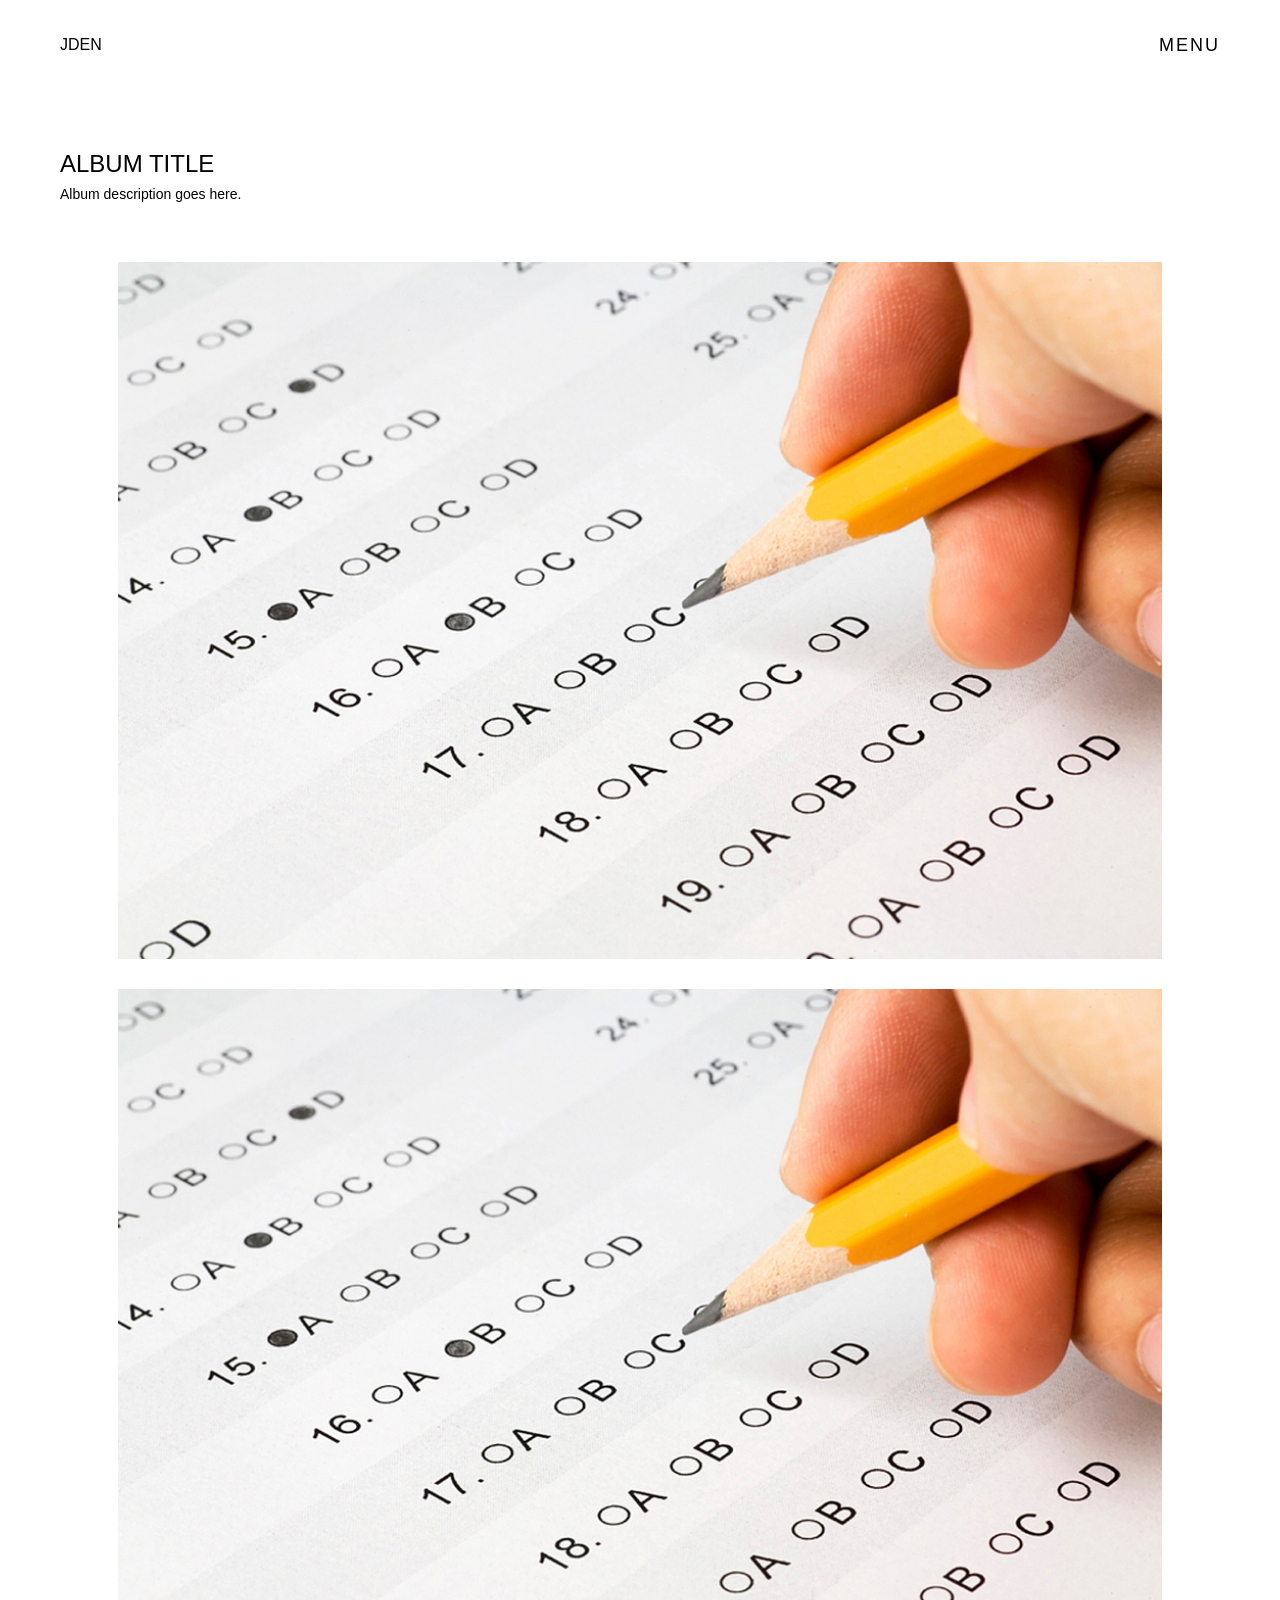
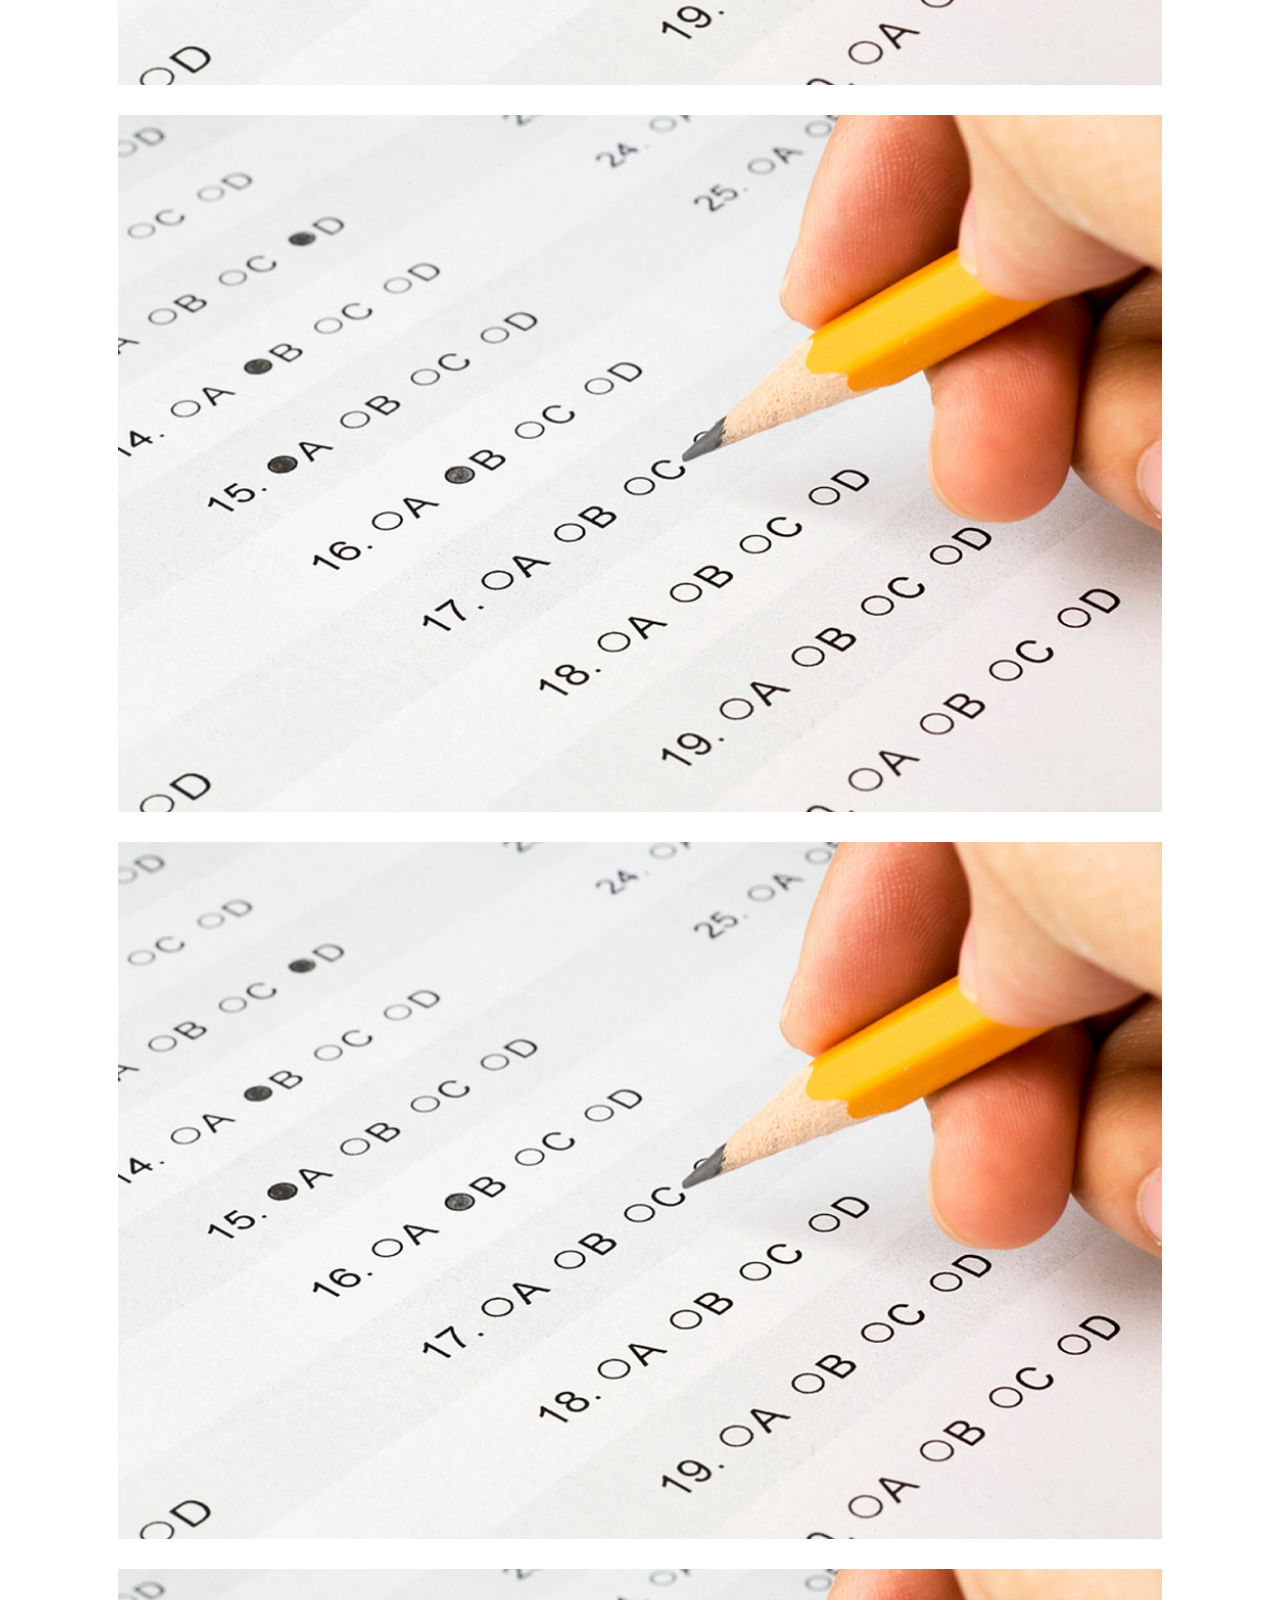
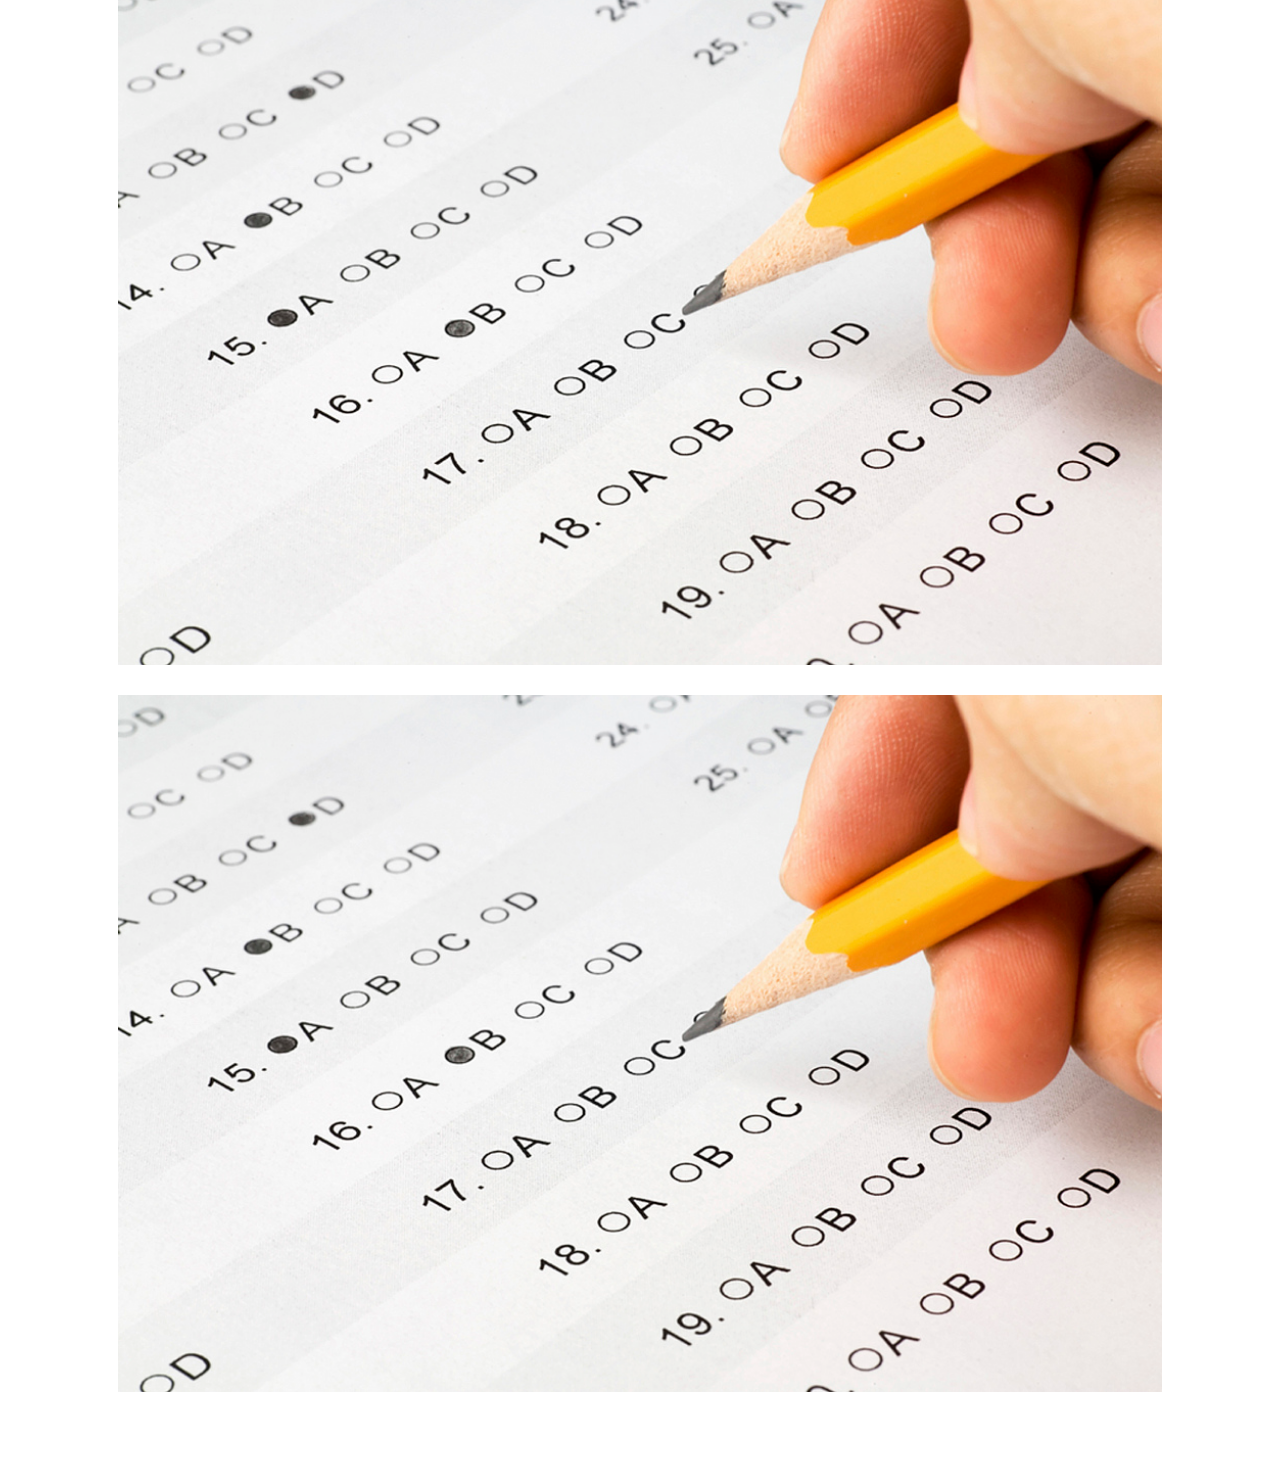
==== album.html @ 88dbee7e "Added the Gallery, Albums and clicking animations for Albums" ====
<!DOCTYPE html>
<html lang="en">
<head>
    <meta charset="UTF-8">
    <meta name="viewport" content="width=device-width, initial-scale=1.0">

    <title>Album — JDEN Photography</title>

    <link rel="stylesheet" href="css/style.css">
</head>

<body>

    <header>
        <a href="index.html" class="logo">JDEN</a>

        <button class="menu-button">MENU</button>

        <nav class="menu">
            <a href="index.html">HOME</a>
            <a href="gallery.html">GALLERY</a>
            <a href="about.html">ABOUT</a>
        </nav>
    </header>


    <main>

        <section class="album-page">

            <div class="album-header">
                <h1>ALBUM TITLE</h1>
                <p>Album description goes here.</p>
            </div>


            <div class="photo-grid">

                <img src="images/test.png" alt="Album photograph">
                <img src="images/test.png" alt="Album photograph">
                <img src="images/test.png" alt="Album photograph">
                <img src="images/test.png" alt="Album photograph">
                <img src="images/test.png" alt="Album photograph">
                <img src="images/test.png" alt="Album photograph">

            </div>

        </section>

    </main>


    <script src="js/main.js"></script>

</body>
</html>
---- css/style.css ----
* {
    box-sizing: border-box;
    margin: 0;
    padding: 0;
}


/* BODY */

body {
    font-family: Arial, sans-serif;
}


/* HEADER */

header {
    position: fixed;
    top: 0;
    left: 0;

    width: 100%;
    height: 90px;

    padding: 25px 60px;

    display: flex;
    justify-content: space-between;
    align-items: center;

    z-index: 10;

    background-color: transparent;
}

.logo {
    text-decoration: none;
    color: black;
}


.menu-button {
    border: none;
    background: none;
    cursor: pointer;

    color: black;
    font-family: Arial, sans-serif;
    font-size: 18px;
    letter-spacing: 2px;

    position: relative;
    z-index: 10; /* Keeps the button above the sliding menu */
}


.menu {
    position: fixed;

    top: 0;
    right: 0;

    width: 35.8%;
    height: 100vh;

    display: flex;
    flex-direction: column;
    justify-content: center;
    align-items: center;

    gap: 30px;

    background-color: white;

    transform: translateX(100%); /* Moves menu completely off screen */

    transition: transform 0.4s ease; /* Controls sliding animation */

    z-index: 5;
}


.menu.open {
    transform: translateX(0); /* Moves menu onto the screen */
}


.menu a {
    color: black;
    text-decoration: none;

    font-size: 18px;
    letter-spacing: 2px; /* Adds space between letters */
    
    transition: opacity 0.2s ease; /* Smooth hover effect */
}

.menu a:hover {
    opacity: 0.5; /* Fades the link when hovered */
}


/* HERO */

.hero {
    position: relative;

    margin-top: 90px; /* Starts the hero below the header */

    height: calc(100vh - 130px); /* Fills the remaining screen */

    overflow: hidden;
}


.hero img {
    width: 100%;
    height: 100%;

    object-fit: cover; /* Makes the image fill the hero */
}


/* ALBUM INFORMATION */


.album-info {
    padding: 60px 30px;
}

.album-info h1 {
    font-size: 24px;
    font-weight: normal;
}

.album-info p {
    margin-top: 8px;
    font-size: 14px;
}


/* GALLERY */

#gallery {
    min-height: 100vh;
    padding: 100px 30px;
}

/* GALLERY */

.gallery {
    padding: 150px 60px 80px;
}

.gallery h1 {
    font-size: 24px;
    font-weight: normal;
    margin-bottom: 50px;
}


.album-grid {
    display: grid;
    grid-template-columns: repeat(2, 1fr);
    gap: 60px 30px;
}


.album {
    color: black;
    text-decoration: none;
    display: block;
    transition: transform 0.25s ease;
}

.album:hover {
    transform: scale(1.02);
}


.album img {
    width: 100%;
    height: 500px;
    object-fit: cover;
    display: block;

    transition: opacity 0.3s ease;
}

.album:hover img {
    opacity: 0.75;
}

.album h2 {
    margin-top: 15px;

    font-size: 18px;
    font-weight: normal;
}


.album p {
    margin-top: 5px;

    font-size: 14px;
}

/* ALBUM PAGE */

.album-page {
    padding: 150px 60px 80px;
}


.album-header {
    margin-bottom: 60px;
}


.album-header h1 {
    font-size: 24px;
    font-weight: normal;
}


.album-header p {
    margin-top: 8px;
    font-size: 14px;
}


.photo-grid {
    display: flex;
    flex-direction: column;
    gap: 30px;
}


.photo-grid img {
    width: 90%;
    height: auto;

    margin: 0 auto;
    display: block;
}

/* ABOUT */

#about {
    min-height: 100vh;
    padding: 100px 30px;
}


/* MOBILE */

@media (max-width: 768px) {

    header {
        padding: 20px;
    }

    .hero-info {
        left: 20px;
        bottom: 25px;
    }

    .gallery {
        padding: 120px 20px 60px;
    }

    .gallery h1 {
        margin-bottom: 30px;
    }

    .album-grid {
        grid-template-columns: 1fr;
        gap: 45px;
    }

    .album img {
        height: 400px;
    }
    .album-page {
    padding: 120px 20px 60px;
}

.album-header {
    margin-bottom: 40px;
}

.photo-grid {
    grid-template-columns: 1fr;
    gap: 20px;
}

.photo-grid img {
    height: 450px;
}
}
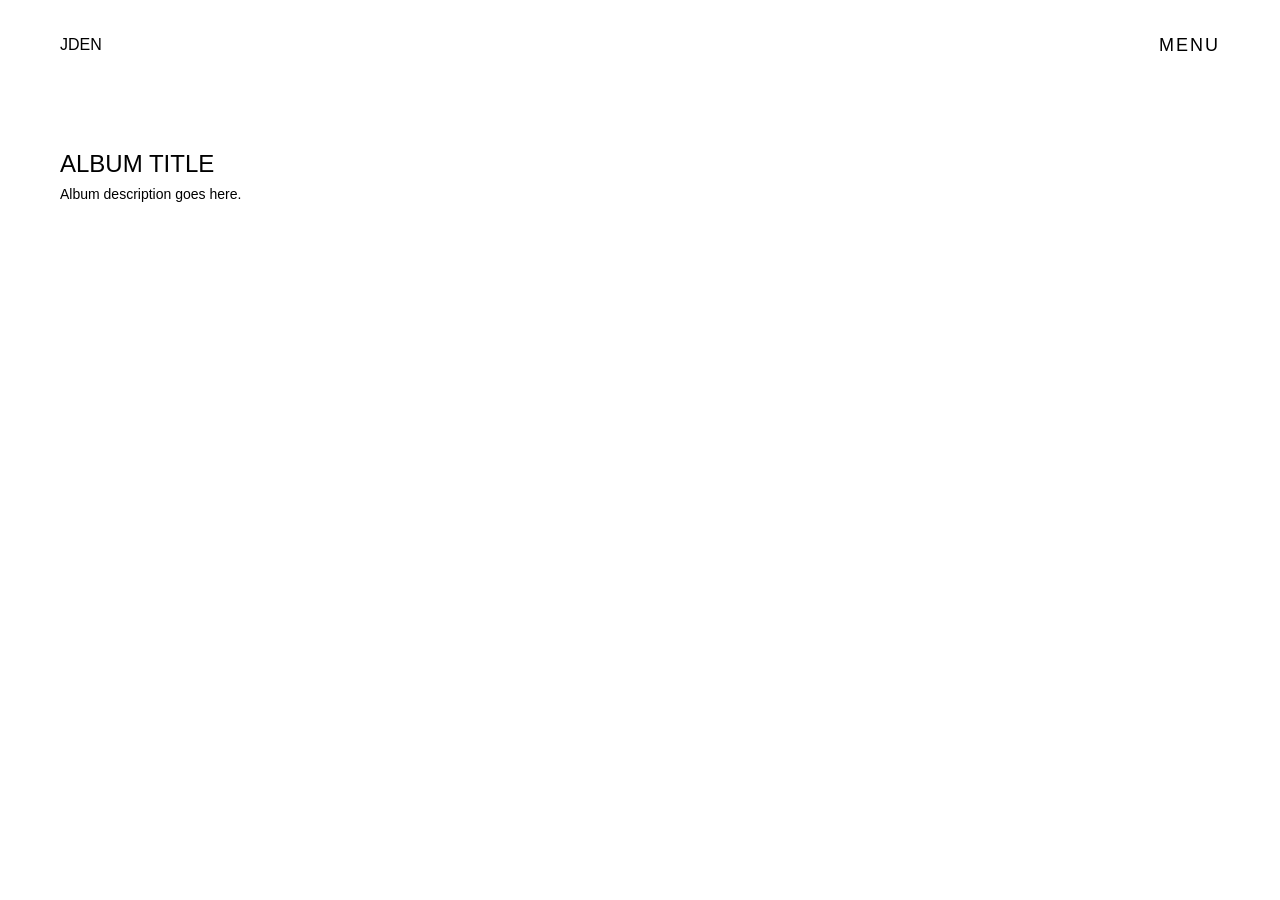
==== commit 74e99e74: "Set up dynamic album, gallery, and lightbox" ====
--- a/album.html
+++ b/album.html
@@ -35,22 +35,33 @@
 
 
             <div class="photo-grid">
-
-                <img src="images/test.png" alt="Album photograph">
-                <img src="images/test.png" alt="Album photograph">
-                <img src="images/test.png" alt="Album photograph">
-                <img src="images/test.png" alt="Album photograph">
-                <img src="images/test.png" alt="Album photograph">
-                <img src="images/test.png" alt="Album photograph">
-
             </div>
 
         </section>
 
     </main>
 
+    <!-- LIGHTBOX -->
+<!-- Hidden until a photo is clicked -->
+<div class="lightbox">
+
+    <!-- Closes the lightbox -->
+    <button class="lightbox-close">×</button>
+
+    <!-- Shows the previous photo -->
+    <button class="lightbox-prev">←</button>
+
+    <!-- The selected photo will be placed here by JavaScript -->
+    <img class="lightbox-image" src="" alt="">
+
+    <!-- Shows the next photo -->
+    <button class="lightbox-next">→</button>
+
+</div>
 
     <script src="js/main.js"></script>
+    <script src="js/albums.js"></script>
+    <script src="js/album.js"></script>
 
 </body>
 </html>
--- a/css/style.css
+++ b/css/style.css
@@ -228,6 +228,10 @@
     font-size: 14px;
 }
 
+.album-photo {
+    cursor: pointer;
+}
+
 
 .photo-grid {
     display: flex;
@@ -244,6 +248,82 @@
     display: block;
 }
 
+/* LIGHTBOX */
+
+/* Full-screen container that sits on top of the page */
+.lightbox {
+    position: fixed;
+
+    top: 0;
+    left: 0;
+
+    width: 100%;
+    height: 100vh;
+
+    /* Dark background behind the photo */
+    background-color: rgba(0, 0, 0, 0.95);
+
+    /* Hidden until JavaScript adds the "open" class */
+    display: none;
+
+    /* Centers the photograph */
+    align-items: center;
+    justify-content: center;
+
+    /* Makes sure the lightbox appears above everything else */
+    z-index: 100;
+}
+
+
+/* Makes the lightbox visible */
+.lightbox.open {
+    display: flex;
+}
+
+
+/* Controls the size of the photograph inside the lightbox */
+.lightbox-image {
+    max-width: 90%;
+    max-height: 90%;
+
+    /* Prevents the image from being distorted */
+    object-fit: contain;
+}
+
+
+/* General styling for the lightbox buttons */
+.lightbox button {
+    position: absolute;
+
+    border: none;
+    background: none;
+
+    color: white;
+
+    cursor: pointer;
+
+    font-size: 40px;
+}
+
+
+/* Position of the close button */
+.lightbox-close {
+    top: 25px;
+    right: 35px;
+}
+
+
+/* Position of the previous button */
+.lightbox-prev {
+    left: 30px;
+}
+
+
+/* Position of the next button */
+.lightbox-next {
+    right: 30px;
+}
+
 /* ABOUT */
 
 #about {
@@ -290,7 +370,6 @@
 }
 
 .photo-grid {
-    grid-template-columns: 1fr;
     gap: 20px;
 }
 
